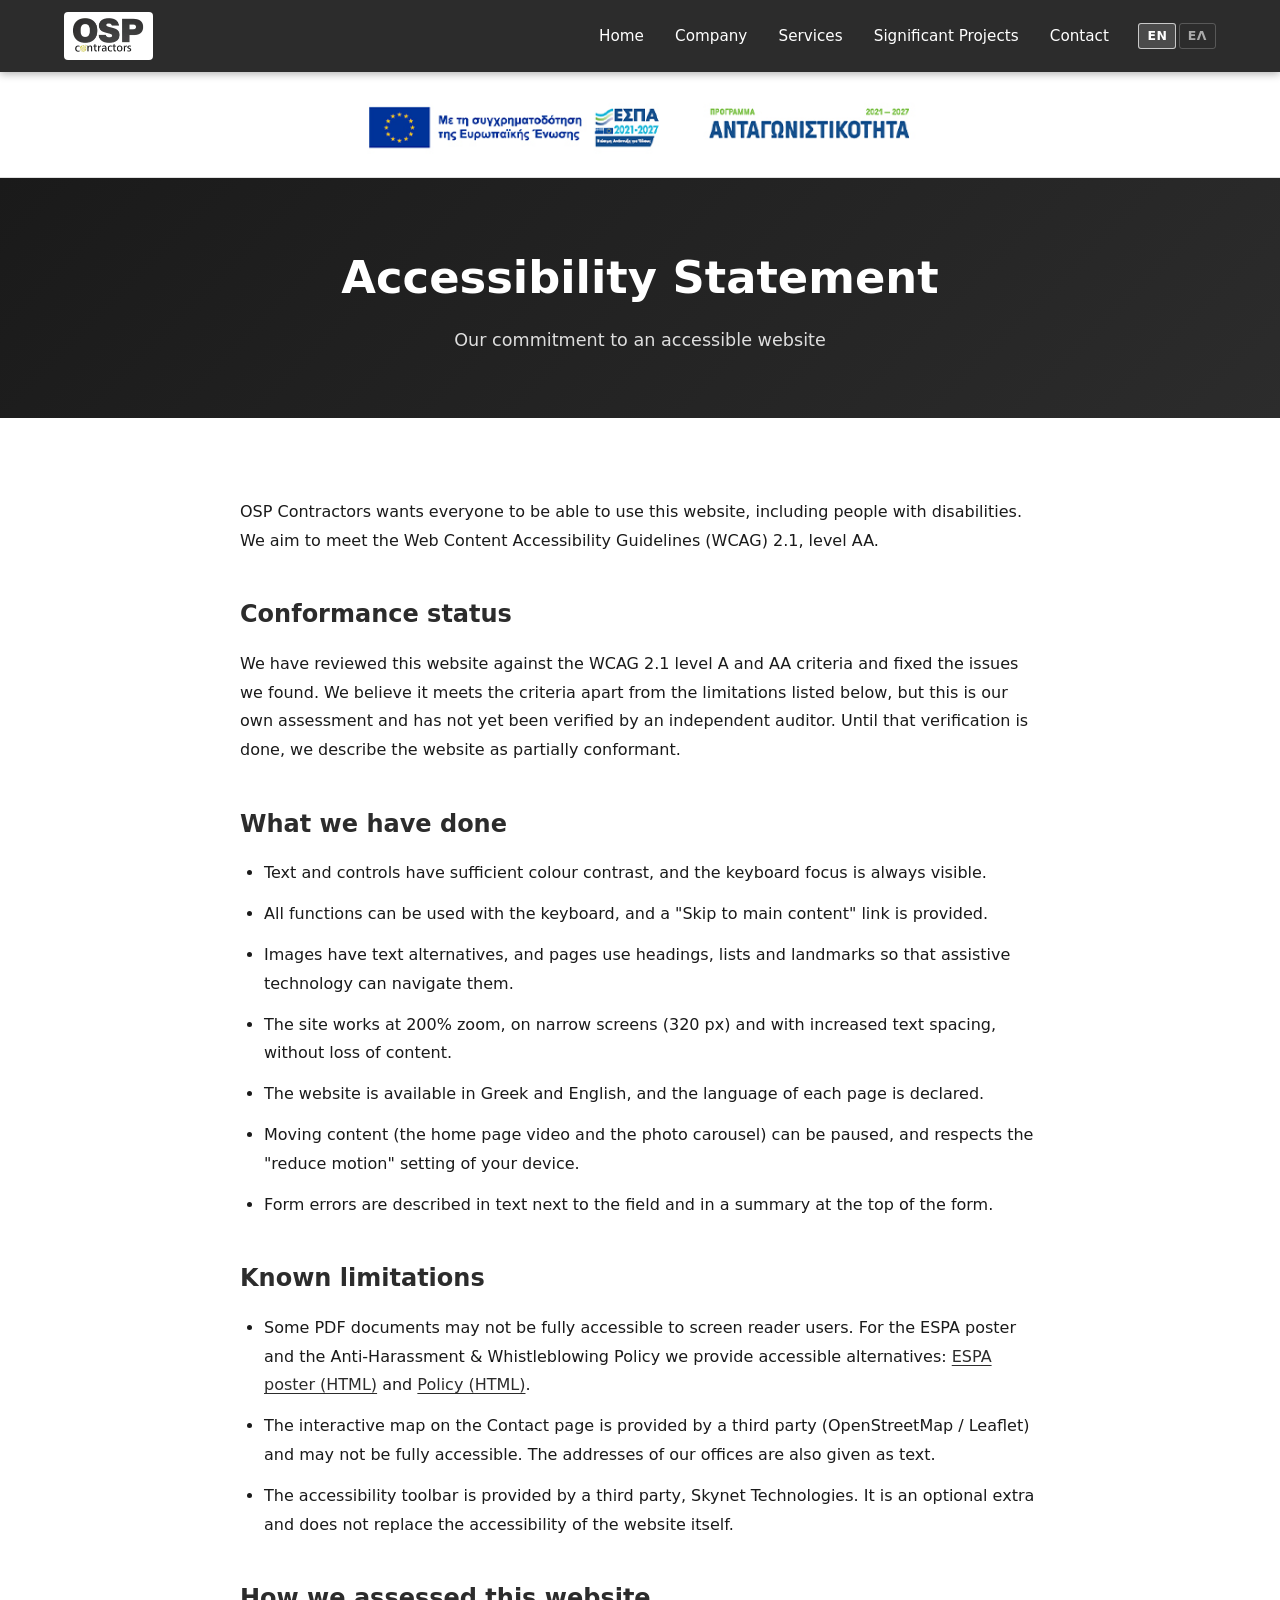
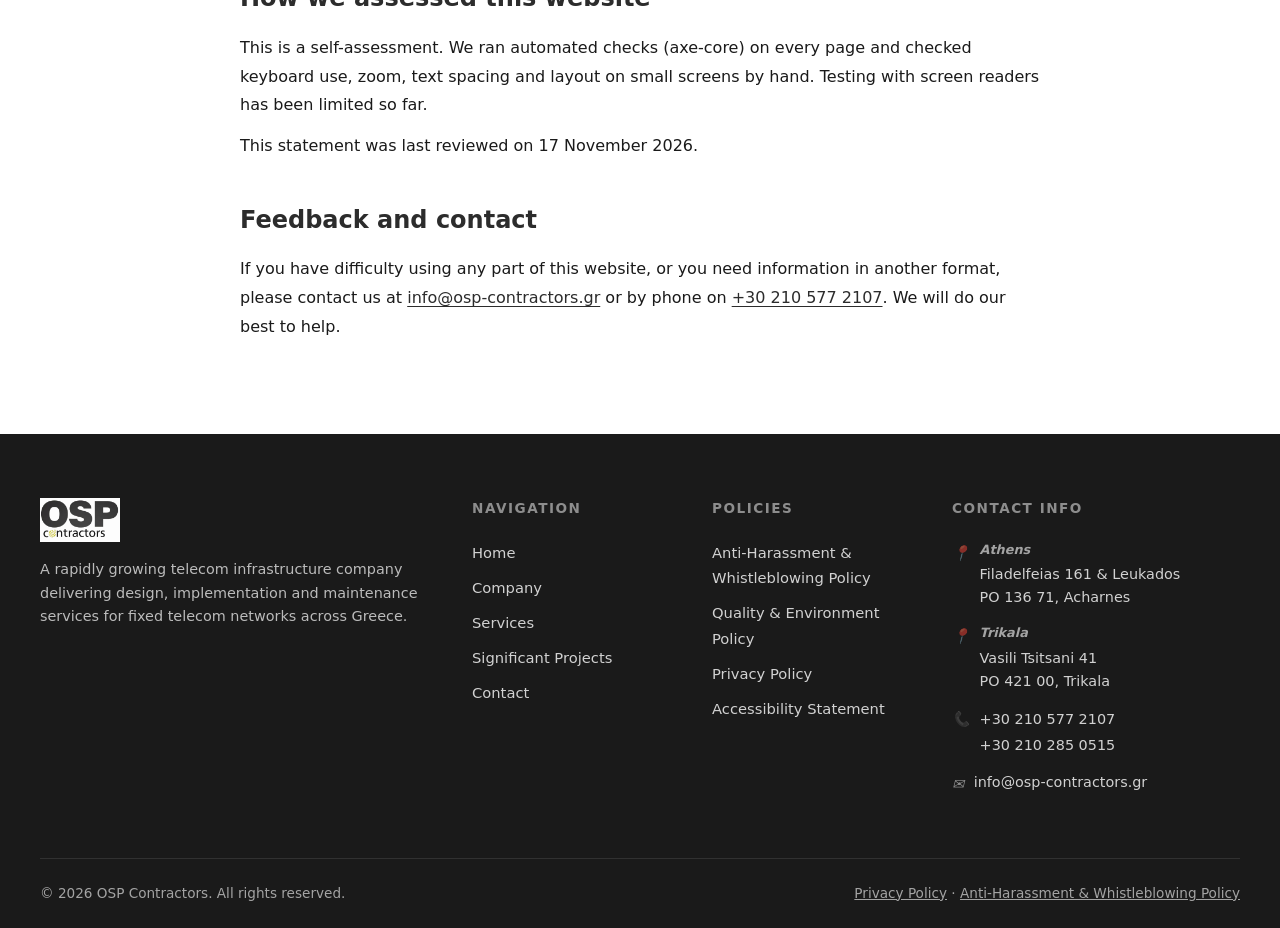
==== accessibility-statement.html @ de18f750 "Add bilingual Accessibility Statement page and footer link - accessibility-statement.html (EN/EL): W" ====
<!DOCTYPE html>
<html lang="en">
<head>
  <meta charset="UTF-8">
  <meta name="viewport" content="width=device-width, initial-scale=1.0">
  <title>Accessibility Statement | OSP Contractors</title>
  <meta name="description" content="Accessibility statement of OSP Contractors: our WCAG 2.1 AA target, what we have done, known limitations and how to contact us.">
  <link rel="stylesheet" href="css/style.css">
</head>
<body>

  <a class="skip-link" href="#main-content" data-i18n="nav.skip">Skip to main content</a>

  <header class="site-header" role="banner">
    <nav class="nav-inner" aria-label="Main navigation">
      <a class="nav-logo" href="index.html" aria-label="OSP Contractors — go to homepage">
        <img src="images/osp-logo.png" alt="OSP Contractors" onerror="this.style.display='none';this.nextElementSibling.style.display='block'">
        <span style="display:none">OSP Contractors</span>
      </a>
      <button class="nav-toggle" aria-expanded="false" aria-controls="nav-list" aria-label="Toggle navigation menu">&#9776;</button>
      <ul class="nav-list" id="nav-list" role="list">
        <li><a href="index.html" data-i18n="nav.home">Home</a></li>
        <li><a href="company.html" data-i18n="nav.company">Company</a></li>
        <li><a href="services.html" data-i18n="nav.services">Services</a></li>
        <li><a href="significant-projects.html" data-i18n="nav.projects">Significant Projects</a></li>
        <li><a href="contact.html" data-i18n="nav.contact">Contact</a></li>
        <li>
          <div class="lang-switcher" role="group" aria-label="Language / Γλώσσα">
            <button class="lang-btn" data-lang="en" lang="en" aria-label="English" aria-pressed="true">EN</button>
            <button class="lang-btn" data-lang="el" lang="el" aria-label="Ελληνικά" aria-pressed="false">ΕΛ</button>
          </div>
        </li>
      </ul>
    </nav>
  </header>

  <!-- EU / ESPA co-funding banner, directly below the menu (Regulation EU 1060/2021) -->
  <div class="espa-banner" lang="el" role="complementary" aria-label="Ευρωπαϊκή χρηματοδότηση — European Union co-funding">
    <div class="container">
      <a href="documents/poster_corrected_1_1.pdf" target="_blank" rel="noopener" aria-label="Ανοίξτε την αφίσα ΕΣΠΑ (PDF, νέα καρτέλα)">
        <img src="images/eu/espalogo.jpg"
             alt="Με τη συγχρηματοδότηση της Ευρωπαϊκής Ένωσης — ΕΣΠΑ 2021-2027 — Πρόγραμμα Ανταγωνιστικότητα">
      </a>
      <p class="espa-alt"><a href="espa-poster.html">Προσβάσιμη έκδοση της αφίσας (HTML)</a></p>
    </div>
  </div>


  <main id="main-content">
    <div class="page-hero">
      <h1 data-i18n="as.title">Accessibility Statement</h1>
      <p data-i18n="as.subtitle">Our commitment to an accessible website</p>
    </div>

    <article class="section doc-content">
      <div class="container" style="max-width:800px;">

        <p data-i18n="as.intro">OSP Contractors wants everyone to be able to use this website, including people with disabilities. We aim to meet the Web Content Accessibility Guidelines (WCAG) 2.1, level AA.</p>

        <h2 data-i18n="as.status.h">Conformance status</h2>
        <p data-i18n="as.status.p">We have reviewed this website against the WCAG 2.1 level A and AA criteria and fixed the issues we found. We believe it meets the criteria apart from the limitations listed below, but this is our own assessment and has not yet been verified by an independent auditor. Until that verification is done, we describe the website as partially conformant.</p>

        <h2 data-i18n="as.done.h">What we have done</h2>
        <ul>
          <li data-i18n="as.done.1">Text and controls have sufficient colour contrast, and the keyboard focus is always visible.</li>
          <li data-i18n="as.done.2">All functions can be used with the keyboard, and a "Skip to main content" link is provided.</li>
          <li data-i18n="as.done.3">Images have text alternatives, and pages use headings, lists and landmarks so that assistive technology can navigate them.</li>
          <li data-i18n="as.done.4">The site works at 200% zoom, on narrow screens (320 px) and with increased text spacing, without loss of content.</li>
          <li data-i18n="as.done.5">The website is available in Greek and English, and the language of each page is declared.</li>
          <li data-i18n="as.done.6">Moving content (the home page video and the photo carousel) can be paused, and respects the "reduce motion" setting of your device.</li>
          <li data-i18n="as.done.7">Form errors are described in text next to the field and in a summary at the top of the form.</li>
        </ul>

        <h2 data-i18n="as.limit.h">Known limitations</h2>
        <ul>
          <li data-i18n-html="as.limit.1">Some PDF documents may not be fully accessible to screen reader users. For the ESPA poster and the Anti-Harassment &amp; Whistleblowing Policy we provide accessible alternatives: <a href="espa-poster.html">ESPA poster (HTML)</a> and <a href="hr-policy.html">Policy (HTML)</a>.</li>
          <li data-i18n="as.limit.2">The interactive map on the Contact page is provided by a third party (OpenStreetMap / Leaflet) and may not be fully accessible. The addresses of our offices are also given as text.</li>
          <li data-i18n="as.limit.3">The accessibility toolbar is provided by a third party, Skynet Technologies. It is an optional extra and does not replace the accessibility of the website itself.</li>
        </ul>

        <h2 data-i18n="as.assess.h">How we assessed this website</h2>
        <p data-i18n="as.assess.p">This is a self-assessment. We ran automated checks (axe-core) on every page and checked keyboard use, zoom, text spacing and layout on small screens by hand. Testing with screen readers has been limited so far.</p>
        <p data-i18n="as.date">This statement was last reviewed on 17 November 2026.</p>

        <h2 data-i18n="as.contact.h">Feedback and contact</h2>
        <p data-i18n-html="as.contact.p">If you have difficulty using any part of this website, or you need information in another format, please contact us at <a href="mailto:info@osp-contractors.gr">info@osp-contractors.gr</a> or by phone on <a href="tel:+302105772107">+30 210 577 2107</a>. We will do our best to help.</p>

      </div>
    </article>
  </main>

  <footer class="site-footer" role="contentinfo">
    <div class="footer-inner">
      <div class="footer-brand">
        <img src="images/osp-logo-white.png" alt="OSP Contractors" onerror="this.style.display='none';this.nextElementSibling.style.display='block'">
        <span style="display:none; font-size:1.2rem; font-weight:700; margin-bottom:1rem">OSP Contractors</span>
        <p>
          <span data-i18n="footer.brand">A rapidly growing telecom infrastructure company delivering design, implementation and maintenance services for fixed telecom networks across Greece.</span>
        </p>
      </div>
      <nav aria-label="Footer navigation">
        <h2 class="footer-heading" data-i18n="footer.nav.title">Navigation</h2>
        <ul class="footer-links" role="list">
          <li><a href="index.html" data-i18n="nav.home">Home</a></li>
          <li><a href="company.html" data-i18n="nav.company">Company</a></li>
          <li><a href="services.html" data-i18n="nav.services">Services</a></li>
          <li><a href="significant-projects.html" data-i18n="nav.projects">Significant Projects</a></li>
          <li><a href="contact.html" data-i18n="nav.contact">Contact</a></li>
        </ul>
      </nav>
      <nav aria-label="Policies">
        <h2 class="footer-heading" data-i18n="footer.policies.title">Policies</h2>
        <ul class="footer-links" role="list">
          <li><a href="hr-policy.html" data-i18n="footer.hr-policy">Anti-Harassment &amp; Whistleblowing Policy</a></li>
          <li><a href="documents/quality-environment-policy.pdf" target="_blank" rel="noopener" data-i18n="footer.qe-policy">Quality &amp; Environment Policy</a></li>
          <li><a href="privacy-policy.html" data-i18n="footer.privacy">Privacy Policy</a></li>
          <li><a href="accessibility-statement.html" data-i18n="footer.accessibility">Accessibility Statement</a></li>
        </ul>
      </nav>
      <div>
        <h2 class="footer-heading" data-i18n="footer.contact.title">Contact Info</h2>
        <address>
          <div class="footer-contact-item">
            <span aria-hidden="true">&#128205;</span>
            <div>
              <strong style="font-size:0.8rem;opacity:0.6;display:block;margin-bottom:0.2rem;">Athens</strong>
              <p style="font-style:normal;opacity:0.8;font-size:0.9rem;">
                Filadelfeias 161 &amp; Leukados<br>
                PO 136 71, Acharnes
              </p>
            </div>
          </div>
          <div class="footer-contact-item">
            <span aria-hidden="true">&#128205;</span>
            <div>
              <strong style="font-size:0.8rem;opacity:0.6;display:block;margin-bottom:0.2rem;">Trikala</strong>
              <p style="font-style:normal;opacity:0.8;font-size:0.9rem;">
                Vasili Tsitsani 41<br>
                PO 421 00, Trikala
              </p>
            </div>
          </div>
          <div class="footer-contact-item">
            <span aria-hidden="true">&#128222;</span>
            <div>
              <a href="tel:+302105772107" style="opacity:0.8;font-size:0.9rem;">+30 210 577 2107</a><br>
              <a href="tel:+302102850515" style="opacity:0.8;font-size:0.9rem;">+30 210 285 0515</a>
            </div>
          </div>
          <div class="footer-contact-item">
            <span aria-hidden="true">&#9993;</span>
            <a href="mailto:info@osp-contractors.gr">info@osp-contractors.gr</a>
          </div>
        </address>
      </div>
    </div>
    <div class="footer-bottom">
      <p>&copy; <span id="year"></span> OSP Contractors. All rights reserved.</p>
      <p>
        <a href="privacy-policy.html" data-i18n="footer.privacy">Privacy Policy</a> &middot;
        <a href="hr-policy.html" data-i18n="footer.hr-policy">Anti-Harassment &amp; Whistleblowing Policy</a>
      </p>
    </div>
  </footer>

  <script src="js/main.js"></script>
  <script src="js/translations.js"></script>
  <script src="js/translations-attrs.js"></script>
  <script src="js/i18n.js"></script>
  <!-- Skynet "All in One Accessibility" widget (optional extra; same embed as the current live site).
       It does not replace the WCAG fixes in this site. Third-party script: mention in the Privacy Policy. -->
  <script id="aioa-adawidget"
          src="https://www.skynettechnologies.com/accessibility/js/all-in-one-accessibility-js-widget-minify.js?colorcode=#420083&amp;token=&amp;position=bottom_right"
          async></script>
</body>
</html>
---- css/style.css ----
/* ===================================================
   OSP Contractors — Main Stylesheet
   WCAG 2.1 AA compliant
   =================================================== */

:root {
  --navy:        #2c2c2c;
  --navy-dark:   #1a1a1a;
  --navy-light:  #3d3d3d;
  --orange:      #cbc23f;           /* decorative / backgrounds only */
  --orange-text: #6b6600;           /* text on light backgrounds: 5.5:1+ */
  --control:     #767676;           /* non-text UI components: 4.5:1 on white */
  --error:       #b00020;
  --bg:          #ffffff;
  --bg-alt:      #f7f5f5;
  --text:        #1a1a1a;
  --text-muted:  #5a5a5a;
  --border:      #ddd;
  --white:       #ffffff;
  --font:        system-ui, -apple-system, 'Segoe UI', Roboto, Arial, sans-serif;
  --max-w:       1200px;
  --radius:      6px;
  --transition:  0.2s ease;
}

/* === Reset === */
*, *::before, *::after { box-sizing: border-box; margin: 0; padding: 0; }
html { scroll-behavior: smooth; }
body { font-family: var(--font); color: var(--text); background: var(--bg); line-height: 1.6; }
img { max-width: 100%; height: auto; display: block; }
ul { list-style: none; }
a { color: inherit; text-decoration: none; }

/* === Accessibility Utilities === */
.visually-hidden,
.sr-only {
  position: absolute;
  width: 1px;
  height: 1px;
  padding: 0;
  margin: -1px;
  overflow: hidden;
  clip: rect(0, 0, 0, 0);
  white-space: nowrap;
  border: 0;
}

/* === Focus Visible (WCAG 2.4.7) === */
:focus-visible {
  outline: 3px solid #005fcc;
  outline-offset: 3px;
  border-radius: 2px;
}

/* Focus ring on dark backgrounds (header, footer, hero, overlays) needs 3:1 against them */
.site-header :focus-visible,
.site-footer :focus-visible,
.hero :focus-visible,
.our-company :focus-visible,
.stats-banner :focus-visible {
  outline-color: #ffffff;
  box-shadow: 0 0 0 6px #005fcc;
}

/* === Skip Link (WCAG 2.4.1) === */
.skip-link {
  position: absolute;
  top: -100%;
  left: 1rem;
  background: var(--navy);
  color: var(--white);
  padding: 0.75rem 1.5rem;
  border-radius: 0 0 var(--radius) var(--radius);
  font-weight: 700;
  z-index: 9999;
  transition: top var(--transition);
}
.skip-link:focus { top: 0; }

/* === Header & Nav === */
.site-header {
  background: var(--navy);
  position: sticky;
  top: 0;
  z-index: 100;
  box-shadow: 0 2px 8px rgba(0,0,0,0.3);
}
.nav-inner {
  max-width: var(--max-w);
  margin: 0 auto;
  padding: 0 1.5rem;
  display: flex;
  align-items: center;
  justify-content: space-between;
  height: 72px;
}
.nav-logo img {
  height: 48px;
  width: auto;
  background: #ffffff;
  padding: 4px 8px;
  border-radius: 4px;
}
.nav-logo span {
  color: var(--white);
  font-size: 1.4rem;
  font-weight: 700;
  letter-spacing: 0.5px;
}
.nav-list {
  display: flex;
  gap: 0.25rem;
  align-items: center;
}
.nav-list a {
  color: var(--white);
  padding: 0.5rem 0.85rem;
  border-radius: var(--radius);
  font-size: 0.95rem;
  font-weight: 500;
  transition: background var(--transition);
  white-space: nowrap;
}
.nav-list a:hover,
.nav-list a[aria-current="page"] {
  background: var(--navy-light);
}
.nav-list a[aria-current="page"] {
  font-weight: 700;
}

/* Hamburger */
.nav-toggle {
  display: none;
  background: none;
  border: 2px solid var(--white);
  border-radius: var(--radius);
  color: var(--white);
  cursor: pointer;
  padding: 0.4rem 0.6rem;
  font-size: 1.25rem;
  line-height: 1;
}

/* === Hero === */
.hero {
  background: var(--navy-dark);
  color: var(--white);
  padding: 7rem 1.5rem;
  min-height: 480px;
  text-align: center;
  position: relative;
  isolation: isolate;
  display: flex;
  align-items: center;
  justify-content: center;
}
.hero-video {
  position: absolute;
  inset: 0;
  width: 100%;
  height: 100%;
  object-fit: cover;
  z-index: -2;
}
.hero-overlay {
  position: absolute;
  inset: 0;
  background: rgba(10, 10, 10, 0.62);   /* worst case (white video frame) still gives white text >= 4.5:1 */
  z-index: -1;
}
.hero-inner { position: relative; z-index: 1; max-width: 800px; margin: 0 auto; width: 100%; }
.hero-eyebrow {
  display: inline-block;
  background: var(--orange);
  color: var(--navy-dark);
  font-size: 0.85rem;
  font-weight: 700;
  letter-spacing: 2px;
  text-transform: uppercase;
  padding: 0.35rem 1rem;
  border-radius: 2rem;
  margin-bottom: 1.5rem;
}
.hero h1 {
  font-size: clamp(2.2rem, 5vw, 3.5rem);
  font-weight: 800;
  line-height: 1.15;
  margin-bottom: 1rem;
  letter-spacing: -0.5px;
}
.hero-subtitle {
  font-size: clamp(1rem, 2vw, 1.25rem);
  opacity: 0.9;
  margin-bottom: 2.5rem;
  max-width: 600px;
  margin-left: auto;
  margin-right: auto;
}
.btn {
  display: inline-block;
  padding: 0.85rem 2rem;
  border-radius: var(--radius);
  font-weight: 700;
  font-size: 1rem;
  transition: background var(--transition), transform var(--transition);
  cursor: pointer;
  border: none;
}
.btn:hover { transform: translateY(-1px); }
.btn-primary { background: var(--orange); color: var(--navy); }
.btn-primary:hover { background: #a89e32; color: var(--navy); }
.btn-outline { background: transparent; color: var(--white); border: 2px solid var(--white); margin-left: 1rem; }
.btn-outline:hover { background: rgba(255,255,255,0.1); }
.btn-navy { background: var(--navy); color: var(--white); }
.btn-navy:hover { background: var(--navy-dark); }

/* === Hero Video Pause Toggle (WCAG 2.2.2) === */
.hero-video-toggle {
  position: absolute;
  bottom: 1.5rem;
  right: 1.5rem;
  background: rgba(0, 0, 0, 0.55);
  color: var(--white);
  border: 2px solid rgba(255, 255, 255, 0.8);
  border-radius: 50%;
  width: 44px;
  height: 44px;
  cursor: pointer;
  font-size: 1rem;
  display: flex;
  align-items: center;
  justify-content: center;
  z-index: 2;
  transition: background var(--transition);
  line-height: 1;
}
.hero-video-toggle:hover { background: rgba(0, 0, 0, 0.8); }

/* === Our Company Section === */
.our-company {
  background-image: url('../images/company-bg-blur.jpg');
  background-size: cover;
  background-position: center;
  background-attachment: fixed;
  position: relative;
  isolation: isolate;
}
.our-company::before {
  content: '';
  position: absolute;
  inset: 0;
  background: rgba(20, 18, 10, 0.88);
  z-index: 0;
}
.our-company-inner {
  position: relative;
  z-index: 1;
  max-width: 820px;
  margin: 0 auto;
  padding: 7rem 2rem;
  text-align: center;
  color: var(--white);
}
.our-company-inner h2 {
  font-size: clamp(1.8rem, 3.5vw, 2.6rem);
  font-weight: 700;
  color: var(--orange);
  margin-bottom: 2rem;
  letter-spacing: 1px;
  text-transform: uppercase;
}
.our-company-inner p {
  font-size: 1.05rem;
  line-height: 1.85;
  opacity: 0.9;
  margin-bottom: 1.25rem;
}
.our-company-inner p:last-child { margin-bottom: 0; }

/* === Page Hero (inner pages) === */
.page-hero {
  background: linear-gradient(135deg, var(--navy-dark) 0%, var(--navy) 100%);
  color: var(--white);
  padding: 4rem 1.5rem;
  text-align: center;
}
.page-hero h1 { font-size: clamp(1.8rem, 4vw, 2.8rem); font-weight: 800; }
.page-hero p { margin-top: 0.75rem; opacity: 0.85; font-size: 1.1rem; }

/* === Sections === */
.section { padding: 5rem 1.5rem; }
.section-alt { background: var(--bg-alt); }
.container { max-width: var(--max-w); margin: 0 auto; }
.section-label {
  display: inline-block;
  color: var(--orange-text);
  font-size: 0.8rem;
  font-weight: 700;
  letter-spacing: 2.5px;
  text-transform: uppercase;
  margin-bottom: 0.75rem;
  border-left: 3px solid var(--orange);
  padding-left: 0.6rem;
}
.section-title {
  font-size: clamp(1.6rem, 3.5vw, 2.4rem);
  font-weight: 800;
  color: var(--navy);
  margin-bottom: 1rem;
  line-height: 1.2;
}
.section-intro {
  color: var(--text-muted);
  font-size: 1.05rem;
  max-width: 680px;
  margin-bottom: 3rem;
}

/* === About (home) === */
.about-grid {
  display: grid;
  grid-template-columns: 1fr 1fr;
  gap: 4rem;
  align-items: center;
}
.about-text p { color: var(--text-muted); margin-bottom: 1rem; line-height: 1.75; }
.about-stats {
  display: grid;
  grid-template-columns: 1fr 1fr;
  gap: 1.5rem;
  margin-top: 2rem;
}
.stat-box {
  background: var(--bg-alt);
  border-left: 4px solid var(--orange);
  padding: 1.25rem 1.5rem;
  border-radius: var(--radius);
}
.stat-number { font-size: 2rem; font-weight: 800; color: var(--navy); display: block; }
.stat-label { color: var(--text-muted); font-size: 0.9rem; margin-top: 0.25rem; }
.about-image { border-radius: var(--radius); overflow: hidden; }
.about-image img { width: 100%; height: 400px; object-fit: cover; }
.about-image-placeholder {
  width: 100%;
  height: 400px;
  background: linear-gradient(135deg, var(--navy) 0%, var(--navy-light) 100%);
  border-radius: var(--radius);
  display: flex;
  align-items: center;
  justify-content: center;
  color: var(--white);
  font-size: 1.1rem;
  opacity: 0.7;
}

/* === Services Grid === */
.services-grid {
  display: grid;
  grid-template-columns: repeat(auto-fit, minmax(min(300px, 100%), 1fr));
  gap: 1.75rem;
}
.service-card {
  background: var(--bg);
  border: 1px solid var(--border);
  border-radius: var(--radius);
  padding: 2rem;
  transition: box-shadow var(--transition), transform var(--transition);
  display: flex;
  flex-direction: column;
}
.service-card:hover { box-shadow: 0 8px 24px rgba(27,53,100,0.12); transform: translateY(-2px); }
.service-icon {
  width: 52px;
  height: 52px;
  background: var(--navy);
  border-radius: var(--radius);
  display: flex;
  align-items: center;
  justify-content: center;
  margin-bottom: 1.25rem;
  color: var(--white);
  font-size: 1.5rem;
}
.service-card h3 { font-size: 1.1rem; font-weight: 700; color: var(--navy); margin-bottom: 0.75rem; }
.service-card p { color: var(--text-muted); font-size: 0.95rem; line-height: 1.65; flex: 1; }
.service-link {
  display: inline-flex;
  align-items: center;
  gap: 0.4rem;
  margin-top: 1.25rem;
  color: var(--navy);
  font-weight: 700;
  font-size: 0.9rem;
  text-decoration: underline;
  text-underline-offset: 3px;
}
.service-link:hover { color: var(--orange-text); }

/* Services page detail */
.service-detail { margin-bottom: 4rem; padding-bottom: 4rem; border-bottom: 1px solid var(--border); }
.service-detail:last-child { border-bottom: none; }
.service-detail h2 { font-size: 1.6rem; font-weight: 800; color: var(--navy); margin-bottom: 1rem; }
.service-detail p { color: var(--text-muted); line-height: 1.75; margin-bottom: 0.75rem; }
.service-detail ul { margin: 1rem 0 1rem 1.25rem; list-style: disc; color: var(--text-muted); }
.service-detail ul li { margin-bottom: 0.4rem; line-height: 1.6; }

/* === Stats Banner === */
.stats-banner {
  background: var(--navy);
  color: var(--white);
  padding: 4rem 1.5rem;
}
.stats-inner {
  max-width: var(--max-w);
  margin: 0 auto;
  display: grid;
  grid-template-columns: repeat(auto-fit, minmax(180px, 1fr));
  gap: 2rem;
  text-align: center;
}
.stats-item { padding: 1rem; }
.stats-number { font-size: clamp(2rem, 9vw, 3rem); overflow-wrap: anywhere; font-weight: 800; color: var(--orange); display: block; line-height: 1; }
.stats-label { font-size: 1rem; opacity: 0.85; margin-top: 0.5rem; }

/* === Clients === */
.clients-grid {
  display: grid;
  grid-template-columns: repeat(auto-fill, minmax(155px, 1fr));
  gap: 1.5rem;
  align-items: center;
}
.client-item {
  background: var(--bg);
  border: 1px solid var(--border);
  border-radius: var(--radius);
  padding: 0.75rem;
  display: flex;
  align-items: center;
  justify-content: center;
  transition: box-shadow var(--transition);
}
.client-item:hover { box-shadow: 0 4px 12px rgba(27,53,100,0.1); }
.client-item img { width: 100%; max-height: 110px; object-fit: contain; filter: grayscale(100%); transition: filter var(--transition); }
.client-item:hover img { filter: grayscale(0%); }
.client-item span { font-weight: 600; color: var(--navy); font-size: 0.9rem; text-align: center; }

/* === Certifications === */
.cert-wrapper {
  display: flex;
  align-items: center;
  gap: 3rem;
  flex-wrap: wrap;
}
.cert-image img { width: 100%; max-width: 380px; border-radius: var(--radius); }
.cert-text h3 { font-size: 1.3rem; font-weight: 700; color: var(--navy); margin-bottom: 0.75rem; }
.cert-text p { color: var(--text-muted); line-height: 1.7; }

/* === Projects Table === */
.projects-grid {
  display: grid;
  grid-template-columns: repeat(3, 1fr);
  gap: 2rem;
}
.project-card {
  background: var(--bg);
  border: 1px solid var(--border);
  border-radius: var(--radius);
  overflow: hidden;
  display: flex;
  flex-direction: column;
  transition: box-shadow var(--transition);
}
.project-card-img {
  width: 100%;
  aspect-ratio: 4/3;
  object-fit: cover;
  display: block;
}
.project-card-body {
  padding: 1.5rem;
  flex: 1;
  display: flex;
  flex-direction: column;
}
.project-card:hover { box-shadow: 0 6px 20px rgba(27,53,100,0.1); }
.project-card h2 { font-size: 1.2rem; font-weight: 700; color: var(--navy); margin-bottom: 0.5rem; }
.project-meta { display: flex; flex-wrap: wrap; gap: 1rem; margin-bottom: 0.75rem; }
.project-meta span { font-size: 0.85rem; color: var(--text-muted); display: flex; align-items: center; gap: 0.3rem; }
.project-stats { display: flex; flex-wrap: wrap; gap: 0.5rem; }
.stat-badge {
  background: var(--bg-alt);
  border: 1px solid var(--border);
  color: var(--navy);
  padding: 0.3rem 0.75rem;
  border-radius: 2rem;
  font-size: 0.82rem;
  font-weight: 600;
}

/* === Contact === */
/* Contact page map + strip */
.contact-strip {
  height: 14px;
  background: #4e4e48;
}
.contact-section { padding: 5rem 1.5rem; }
.contact-grid {
  display: grid;
  grid-template-columns: 1fr 1.4fr;
  gap: 5rem;
  align-items: start;
}
.contact-info-block {
  padding-top: 7rem;
  text-align: right;
  color: var(--text);
  line-height: 1.8;
  font-size: 1rem;
}
.contact-info-block strong { color: var(--navy); font-weight: 700; }
.contact-info-block a { color: var(--text); text-decoration: none; }
.contact-info-block a:hover { color: var(--orange); text-decoration: underline; }

/* Contact Form */
.contact-heading-large {
  font-size: clamp(2.5rem, 5vw, 3.5rem);
  font-weight: 800;
  color: var(--navy);
  line-height: 1.1;
  margin-bottom: 2rem;
}
.contact-form-wrapper { background: transparent; padding: 0; border-radius: 0; }
.contact-form-wrapper h2 { font-size: 1.4rem; font-weight: 800; color: var(--navy); margin-bottom: 1.75rem; }
.form-group { margin-bottom: 1.25rem; }
.form-group label {
  display: block;
  font-weight: 600;
  color: var(--navy);
  margin-bottom: 0.4rem;
  font-size: 0.95rem;
}
.form-group label .required { color: #c0392b; margin-left: 0.2rem; }
.form-group input,
.form-group textarea,
.form-group select {
  width: 100%;
  padding: 0.75rem 1rem;
  border: 2px solid var(--control);
  border-radius: var(--radius);
  font-family: var(--font);
  font-size: 1rem;
  color: var(--text);
  background: var(--white);
  transition: border-color var(--transition);
}
.form-group input::placeholder,
.form-group textarea::placeholder {
  color: #767676;
  opacity: 1;
}
.form-group input:focus,
.form-group textarea:focus {
  border-color: var(--navy);
}
.form-group input[aria-invalid="true"],
.form-group textarea[aria-invalid="true"] { border-color: var(--error); }
.form-group textarea { min-height: 140px; resize: vertical; }
.form-checkbox { display: flex; gap: 0.75rem; align-items: flex-start; margin-top: 1rem; }
.form-checkbox input[type="checkbox"] { width: 18px; height: 18px; margin-top: 2px; flex-shrink: 0; cursor: pointer; }
.form-checkbox label { font-size: 0.9rem; color: var(--text-muted); cursor: pointer; }
.form-checkbox a { color: var(--navy); text-decoration: underline; }
.form-submit { margin-top: 1.5rem; }
.form-submit .btn { justify-content: center; font-size: 1rem; padding: 0.75rem 2rem; }
.btn-success {
  background: #1c6e1c;
  color: #fff;
  border-color: #1c6e1c;
}
.btn-success:hover { background: #155514; border-color: #155514; }

/* === ESPA / EU Co-funding Banner (Regulation EU 1060/2021) === */
.espa-banner {
  background: #ffffff;
  border-bottom: 1px solid #e0e0e0;
  padding: 1rem 1.5rem;
}
.espa-banner img {
  width: 100%;
  max-width: 560px;
  height: auto;
  margin: 0 auto;
  display: block;
}

/* Language Switcher */
.lang-switcher {
  display: flex;
  align-items: center;
  gap: 0.15rem;
  margin-left: 0.75rem;
}
.lang-btn {
  background: none;
  border: 1px solid rgba(255,255,255,0.35);
  color: var(--white);
  font-family: var(--font);
  font-size: 0.78rem;
  font-weight: 700;
  letter-spacing: 0.5px;
  padding: 0.22rem 0.5rem;
  border-radius: 3px;
  cursor: pointer;
  opacity: 0.6;
  transition: opacity var(--transition), background var(--transition);
  line-height: 1.4;
}
.lang-btn:hover { opacity: 1; }
.lang-btn.active {
  opacity: 1;
  background: rgba(255,255,255,0.15);
  border-color: rgba(255,255,255,0.7);
}
@media (max-width: 680px) {
  .lang-switcher { margin-left: 0.25rem; }
}

/* === Footer === */
.site-footer {
  background: var(--navy-dark);
  color: var(--white);
  padding: 4rem 1.5rem 0;
}
.footer-inner {
  max-width: var(--max-w);
  margin: 0 auto;
  display: grid;
  grid-template-columns: 2fr 1fr 1fr 1.5fr;
  gap: 3rem;
  padding-bottom: 3rem;
  border-bottom: 1px solid rgba(255,255,255,0.1);
}
.footer-brand img { height: 44px; margin-bottom: 1rem; }
.footer-brand p { opacity: 0.7; font-size: 0.9rem; line-height: 1.65; margin-bottom: 1rem; }
.footer-heading { font-weight: 700; font-size: 0.85rem; letter-spacing: 1.5px; text-transform: uppercase; opacity: 0.5; margin-bottom: 1.25rem; }
.footer-links { display: flex; flex-direction: column; gap: 0.6rem; }
.footer-links a { opacity: 0.8; font-size: 0.92rem; transition: opacity var(--transition); }
.footer-links a:hover { opacity: 1; text-decoration: underline; }
.footer-contact-item { display: flex; gap: 0.6rem; margin-bottom: 0.85rem; align-items: flex-start; }
.footer-contact-item span:first-child { opacity: 0.5; font-size: 0.9rem; flex-shrink: 0; margin-top: 2px; }
.footer-contact-item a, .footer-contact-item address { opacity: 0.8; font-size: 0.9rem; font-style: normal; transition: opacity var(--transition); }
.footer-contact-item a:hover { opacity: 1; text-decoration: underline; }
.footer-bottom {
  max-width: var(--max-w);
  margin: 0 auto;
  padding: 1.5rem 0;
  display: flex;
  justify-content: space-between;
  align-items: center;
  font-size: 0.85rem;
  opacity: 0.6;
  flex-wrap: wrap;
  gap: 0.5rem;
}
.footer-bottom a { text-decoration: underline; }
.footer-bottom a:hover { opacity: 1; }

/* === Company Page === */
.company-about-grid {
  display: grid;
  grid-template-columns: 3fr 2fr;
  gap: 4rem;
  align-items: center;
}
.company-about-text p { color: var(--text-muted); line-height: 1.8; margin-bottom: 1rem; }
.company-about-image img {
  width: 100%;
  border-radius: var(--radius);
  box-shadow: 0 8px 32px rgba(0,0,0,0.12);
}

.company-fleet-grid {
  display: grid;
  grid-template-columns: 1fr 1fr;
  gap: 4rem;
  align-items: center;
}
.company-fleet-text p { color: var(--text-muted); line-height: 1.8; margin-bottom: 1rem; }

/* Carousel */
.company-carousel-wrapper { position: relative; }
.company-carousel {
  overflow: hidden;
  border-radius: var(--radius);
  box-shadow: 0 8px 32px rgba(0,0,0,0.12);
}
.company-carousel-track {
  display: flex;
  transition: transform 0.45s ease;
}
.company-carousel-slide {
  min-width: 100%;
  flex-shrink: 0;
}
.company-carousel-slide img {
  width: 100%;
  height: 340px;
  object-fit: cover;
  display: block;
}
.company-carousel-controls {
  display: flex;
  align-items: center;
  justify-content: center;
  gap: 1rem;
  margin-top: 1rem;
}
.carousel-btn {
  background: var(--navy);
  color: var(--white);
  border: none;
  width: 36px;
  height: 36px;
  border-radius: 50%;
  font-size: 1.3rem;
  line-height: 1;
  cursor: pointer;
  display: flex;
  align-items: center;
  justify-content: center;
  transition: background var(--transition);
}
.carousel-btn:hover { background: var(--navy-light); }
.carousel-dots { display: flex; gap: 0.75rem; align-items: center; }
.carousel-dot { position: relative; }
/* enlarge the click/touch target without changing the visual size */
.carousel-dot::after { content: ''; position: absolute; inset: -9px; }
.carousel-dot {
  width: 10px;
  height: 10px;
  border-radius: 50%;
  background: transparent;
  border: 2px solid var(--control);
  cursor: pointer;
  padding: 0;
  transition: background var(--transition);
}
.carousel-dot.active { background: var(--navy); border-color: var(--navy); transform: scale(1.2); }

/* Timeline image */
.timeline-image-wrap {
  margin-top: 2rem;
  text-align: center;
}
.timeline-image-wrap img {
  max-width: 100%;
  border-radius: var(--radius);
}

.company-values { display: grid; grid-template-columns: repeat(auto-fit, minmax(240px, 1fr)); gap: 1.5rem; margin-top: 2rem; }
.value-card { background: var(--bg-alt); padding: 2rem; border-radius: var(--radius); border-top: 4px solid var(--orange); }
.value-card h3 { font-size: 1.1rem; font-weight: 700; color: var(--navy); margin-bottom: 0.75rem; }
.value-card p { color: var(--text-muted); font-size: 0.95rem; line-height: 1.65; }

/* === Services Page === */
.svc-section { padding: 4rem 1.5rem; }
.svc-heading {
  font-size: clamp(1.5rem, 3vw, 2rem);
  font-weight: 800;
  color: var(--navy);
  margin-bottom: 2rem;
  padding-bottom: 0.75rem;
  border-bottom: 3px solid var(--orange);
  display: inline-block;
}

/* 4-photo horizontal row (Engineering) */
.svc-photo-row {
  display: grid;
  grid-template-columns: repeat(4, 1fr);
  gap: 1rem;
  margin-bottom: 2rem;
}
.svc-photo-item img {
  width: 100%;
  height: 200px;
  object-fit: cover;
  border-radius: var(--radius);
  display: block;
}

/* text block */
.svc-text p { color: var(--text-muted); line-height: 1.8; margin-bottom: 0.85rem; }
.svc-text ul { list-style: disc; padding-left: 1.5rem; color: var(--text-muted); line-height: 2; margin-bottom: 0.85rem; }

/* image left + text right (or reversed) */
.svc-two-col {
  display: grid;
  grid-template-columns: 1fr 1fr;
  gap: 3rem;
  align-items: start;
  margin-bottom: 2.5rem;
}
.svc-two-col--reverse { direction: rtl; }
.svc-two-col--reverse > * { direction: ltr; }
.svc-main-image img {
  width: 100%;
  border-radius: var(--radius);
  box-shadow: 0 6px 24px rgba(0,0,0,0.1);
}

/* 6-col photo gallery (default) */
/* Project filter bar */
.proj-filter-bar {
  display: flex;
  flex-wrap: wrap;
  gap: 0.6rem;
  justify-content: center;
  padding: 2rem 1.5rem;
  background: var(--bg);
  border-bottom: 1px solid var(--border);
}
.proj-filter-btn {
  padding: 0.5rem 1.4rem;
  border: 2px solid var(--navy);
  border-radius: 2rem;
  background: transparent;
  color: var(--navy);
  font-family: var(--font);
  font-size: 0.9rem;
  font-weight: 600;
  cursor: pointer;
  transition: background var(--transition), color var(--transition);
}
.proj-filter-btn:hover {
  background: var(--navy);
  color: var(--white);
}
.proj-filter-btn.active {
  background: var(--orange);
  border-color: var(--navy);
  color: var(--navy-dark);
}

/* Hidden project section (filtered out) */
.proj-section-hidden {
  display: none;
}

/* Project section header (icon left, info right) */
.proj-header {
  display: grid;
  grid-template-columns: 260px 1fr;
  gap: 3rem;
  align-items: center;
}
.proj-icon img {
  width: 100%;
  height: auto;
  display: block;
}
.proj-info .svc-heading { margin-bottom: 0.75rem; }

.svc-gallery {
  display: grid;
  grid-template-columns: repeat(3, 1fr);
  gap: 1rem;
}
.svc-gallery--2x2 { grid-template-columns: repeat(2, 1fr); }
.svc-gallery--3col { grid-template-columns: repeat(3, 1fr); }
.svc-gallery--4col { grid-template-columns: repeat(4, 1fr); }
.svc-gallery-item img {
  width: 100%;
  height: 220px;
  object-fit: cover;
  border-radius: var(--radius);
  display: block;
  transition: transform 0.25s ease, box-shadow 0.25s ease;
}
.svc-gallery-item img:hover {
  transform: scale(1.03);
  box-shadow: 0 8px 24px rgba(0,0,0,0.15);
}

/* === Responsive === */
@media (max-width: 900px) {
  .about-grid, .company-intro, .company-about-grid, .company-fleet-grid, .contact-grid,
  .svc-two-col { grid-template-columns: 1fr; }
  .contact-info-block { padding-top: 0; text-align: left; }
  .proj-header { grid-template-columns: 1fr; }
  .svc-gallery--4col { grid-template-columns: repeat(2, 1fr); }
  .svc-two-col--reverse { direction: ltr; }
  .svc-photo-row { grid-template-columns: repeat(2, 1fr); }
  .svc-gallery { grid-template-columns: repeat(2, 1fr); }
  .svc-gallery--3col { grid-template-columns: repeat(2, 1fr); }
  .footer-inner { grid-template-columns: 1fr 1fr; }
  .projects-grid { grid-template-columns: repeat(2, 1fr); }
}

@media (max-width: 680px) {
  .nav-list { display: none; flex-direction: column; position: absolute; top: 72px; left: 0; right: 0; background: var(--navy-dark); padding: 1rem; gap: 0.25rem; }
  .nav-list.open { display: flex; }
  .nav-toggle { display: block; }
  .hero { padding: 4rem 1.5rem; }
  .btn-outline { margin-left: 0; margin-top: 0.75rem; display: block; }
  .footer-inner { grid-template-columns: 1fr; gap: 2rem; }
  .stats-inner { grid-template-columns: 1fr 1fr; }
  .about-stats { grid-template-columns: 1fr; }
  .cert-wrapper { flex-direction: column; }
  .footer-bottom { flex-direction: column; text-align: center; }
  .projects-grid { grid-template-columns: 1fr; }
}

@media (max-width: 480px) {
  .section { padding: 3rem 1rem; }
  .hero { padding: 3rem 1rem; }
  .page-hero { padding: 3rem 1rem; }
}

/* === Form validation messages (WCAG 3.3.1 / 3.3.3) === */
.field-error { color: var(--error); font-size: 0.9rem; font-weight: 600; margin-top: 0.4rem; }
.field-error::before { content: '\26A0\00a0'; }
.form-checkbox + .field-error { margin-top: 0.5rem; }
.form-summary {
  border: 2px solid var(--error);
  border-radius: var(--radius);
  background: #fdf1f2;
  color: var(--error);
  padding: 1rem 1.25rem;
  margin-bottom: 1.5rem;
  font-weight: 600;
}
.form-summary ul { margin: 0.5rem 0 0 1.25rem; list-style: disc; font-weight: 400; }
.form-summary a { text-decoration: underline; color: var(--error); }
.form-status {
  border: 2px solid #1c6e1c;
  border-radius: var(--radius);
  background: #f1faf1;
  color: #155514;
  padding: 1rem 1.25rem;
  margin-top: 1.5rem;
  font-weight: 600;
}
.form-summary[hidden], .field-error[hidden], .form-status[hidden] { display: none; }

/* === Reduced motion (WCAG 2.3.3 / good practice) === */
@media (prefers-reduced-motion: reduce) {
  html { scroll-behavior: auto; }
  *, *::before, *::after { transition: none !important; animation: none !important; }
  .btn:hover, .service-card:hover, .svc-gallery-item img:hover { transform: none; }
}

.hp-field { position: absolute; left: -10000px; width: 1px; height: 1px; overflow: hidden; }
.form-status.is-error { border-color: var(--error); background: #fdf1f2; color: var(--error); }
.btn[disabled] { opacity: 0.7; cursor: progress; }

/* === Reflow safety (WCAG 1.4.10 / 1.4.12) === */
.stats-item, .stat-box, .proj-header > *, .about-grid > *, .company-about-grid > *,
.company-fleet-grid > *, .svc-two-col > *, .contact-grid > *, .footer-inner > * { min-width: 0; }
.stats-label, .stat-label, .footer-contact-item a, .footer-contact-item p { overflow-wrap: anywhere; }
@media (max-width: 480px) {
  .stats-inner { grid-template-columns: 1fr; }
}
h1, h2, h3, h4, p, li, a, span, label { overflow-wrap: break-word; }
.hero-inner { min-width: 0; }

/* === Accessible HTML versions of PDF documents (hr-policy.html, espa-poster.html) === */
.doc-content { color: var(--text); }
.doc-content h2 { font-size: 1.5rem; font-weight: 800; color: var(--navy); margin: 2.5rem 0 1rem; }
.doc-content h3 { font-size: 1.2rem; font-weight: 700; color: var(--navy); margin: 2rem 0 0.75rem; }
.doc-content h4 { font-size: 1.05rem; font-weight: 700; color: var(--navy); margin: 1.5rem 0 0.75rem; }
.doc-content p, .doc-content li { line-height: 1.8; margin-bottom: 0.75rem; }
.doc-content ol { padding-left: 1.75rem; margin-bottom: 1rem; list-style: decimal; }
.doc-content ul:not(.doc-lettered) { padding-left: 1.5rem; margin-bottom: 1rem; list-style: disc; }
.doc-content ul.doc-lettered { padding-left: 0.5rem; margin-bottom: 1rem; list-style: none; }
.doc-content li > ul, .doc-content li > p + ul { margin-top: 0.5rem; }
.doc-content a { color: var(--navy); text-decoration: underline; text-underline-offset: 3px; }
.doc-content a:hover { color: var(--orange-text); }
.doc-note { background: var(--bg-alt); border-left: 4px solid var(--orange); padding: 0.9rem 1.1rem; border-radius: var(--radius); margin-bottom: 2rem; }
.doc-sign { margin-top: 2.5rem; font-weight: 600; }
.doc-facts { display: grid; grid-template-columns: max-content 1fr; gap: 0.5rem 1.5rem; }
.doc-facts dt { font-weight: 700; color: var(--navy); }
.doc-facts dd { margin: 0; }
@media (max-width: 480px) { .doc-facts { grid-template-columns: 1fr; gap: 0.1rem; } .doc-facts dd { margin-bottom: 0.75rem; } }
/* Link to the accessible HTML version of the poster: hidden visually, available to
   screen readers, and revealed when it receives keyboard focus (WCAG 2.4.7 / 1.1.1) */
.espa-alt {
  position: absolute; width: 1px; height: 1px; margin: -1px; padding: 0;
  overflow: hidden; clip: rect(0, 0, 0, 0); white-space: nowrap; border: 0;
}
.espa-alt:focus-within {
  position: static; width: auto; height: auto; margin: 0.5rem 0 0; overflow: visible;
  clip: auto; white-space: normal; text-align: center; font-size: 0.9rem;
}
.espa-alt a { color: var(--navy); text-decoration: underline; text-underline-offset: 3px; }

/* === Skynet accessibility widget: always bottom-right ===
   The widget picks its own position class (aioa_top_center, aioa_middle_right, ...)
   depending on its server-side settings. Pin it here so it never covers the menu. */
body .accessibility-trigger button {
  top: auto !important;
  left: auto !important;
  bottom: 20px !important;
  right: 20px !important;
  transform: none !important;
}
body .accessibility-trigger button:hover,
body .accessibility-trigger button:focus-visible {
  transform: scale(1.1) !important;
}

/* Keep the video pause control clear of the widget (it sits bottom-right) */
.hero-video-toggle { right: auto; left: 1.5rem; }
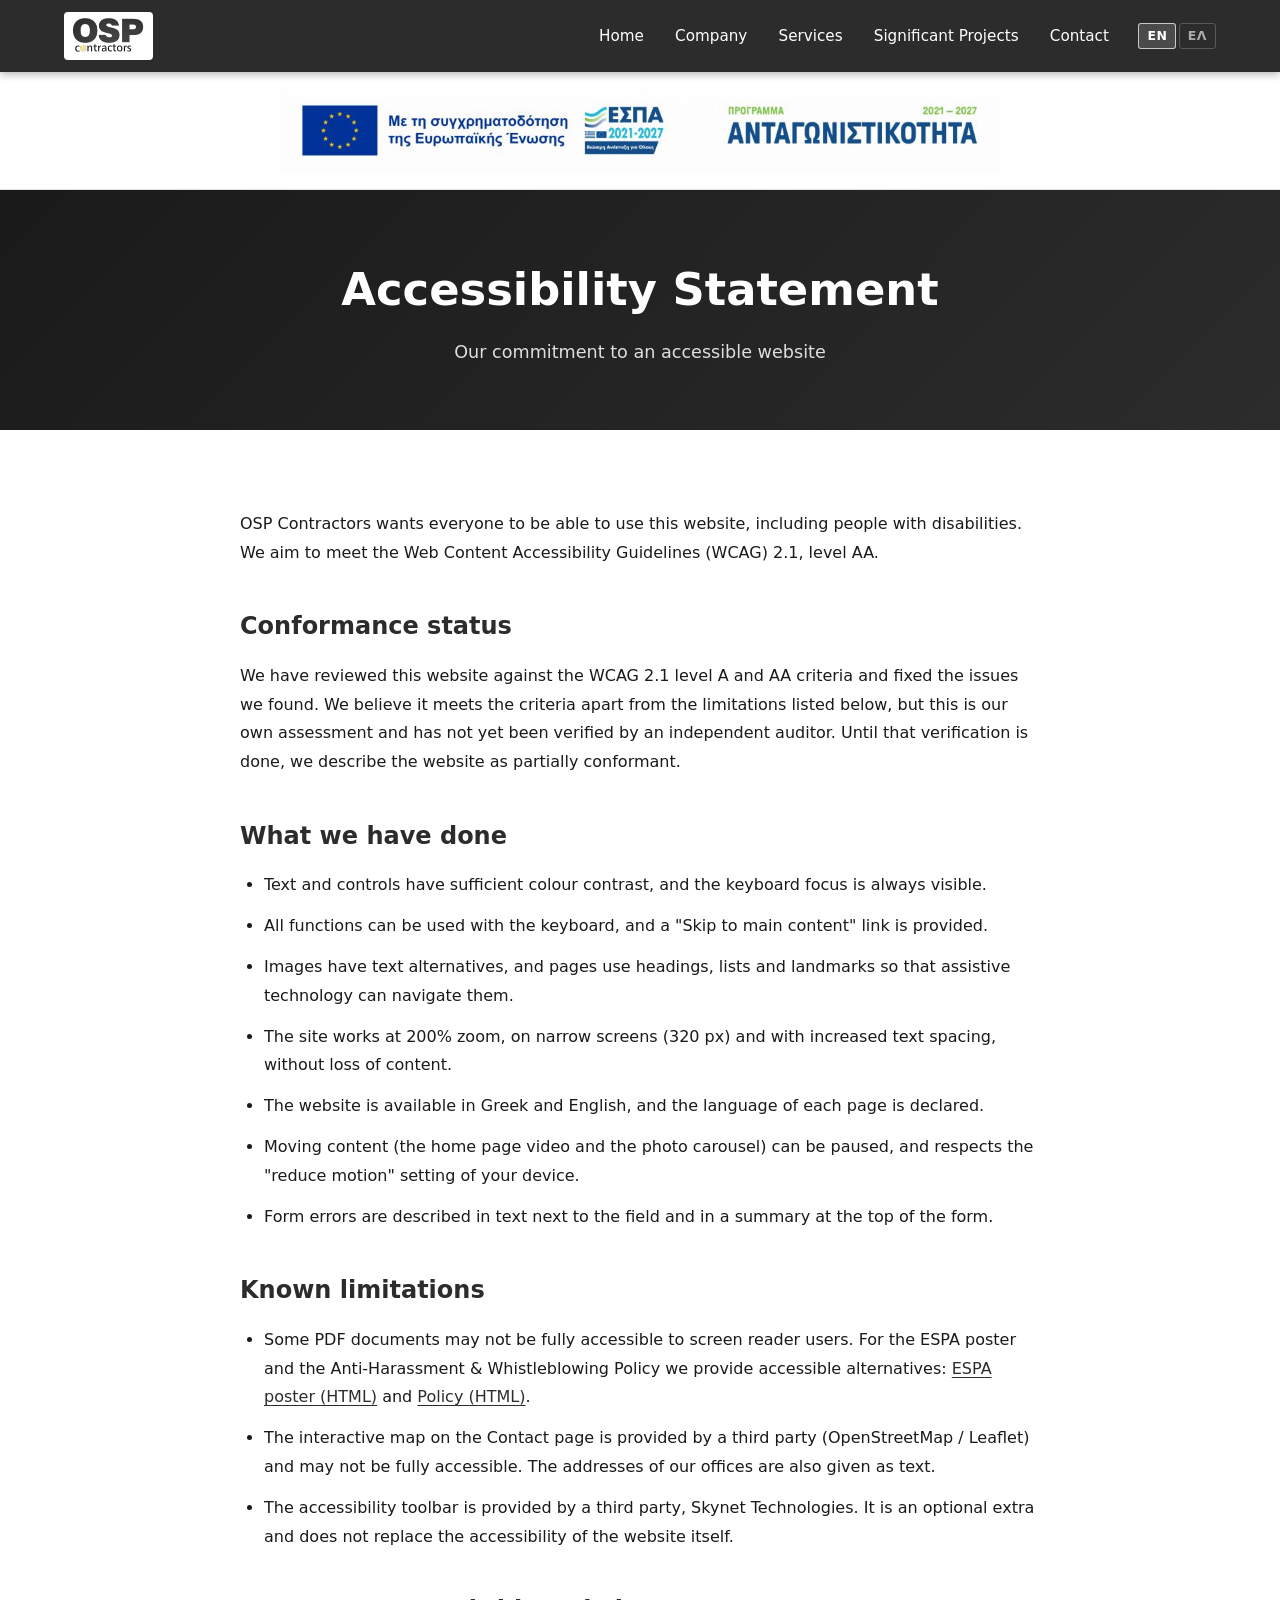
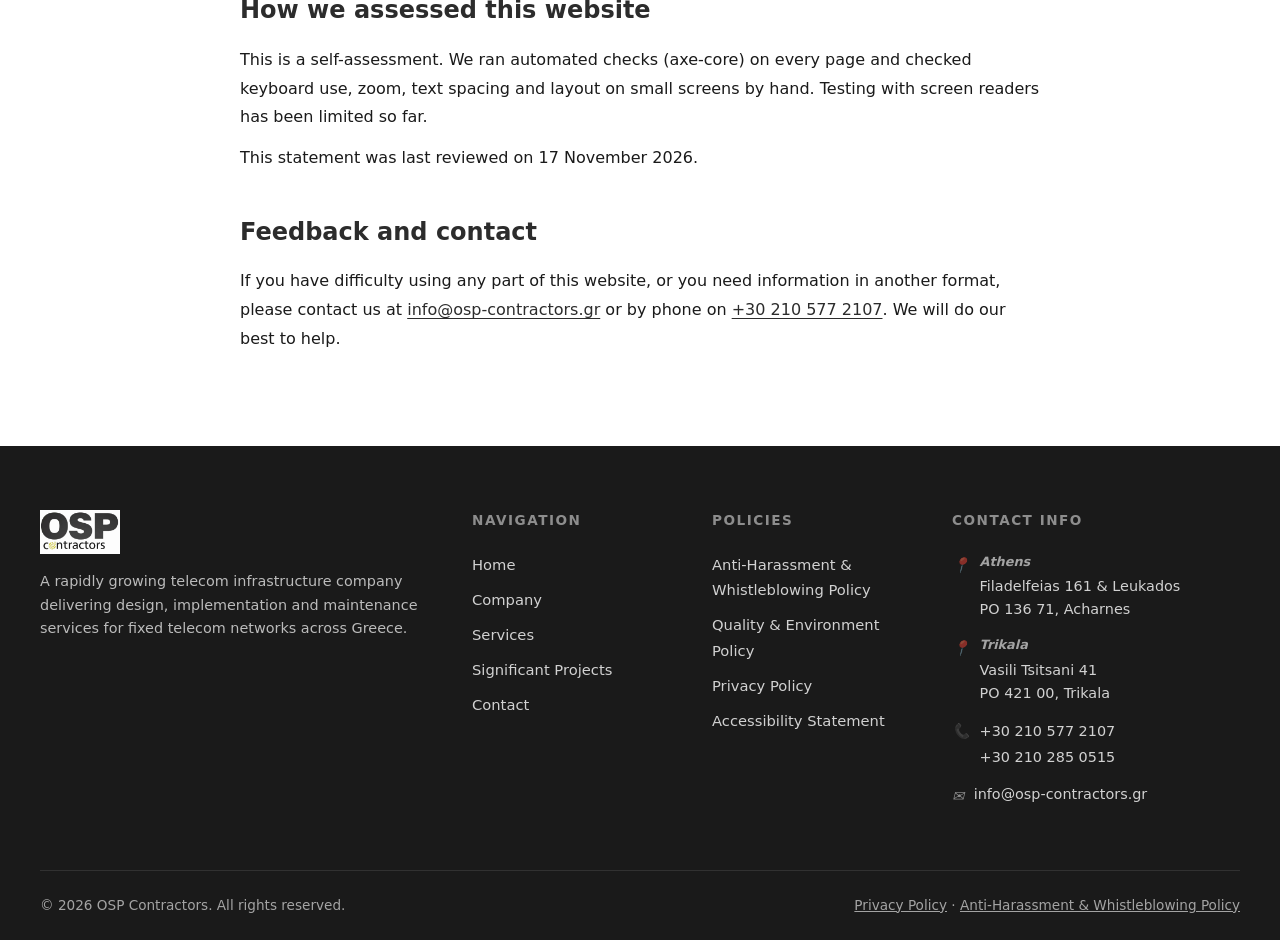
==== commit 18b4ddf9: "Use the higher-resolution ESPA banner (1024x121) Same content (EU / ESPA 2021-2027 / Competitiveness" ====
--- a/accessibility-statement.html
+++ b/accessibility-statement.html
@@ -38,7 +38,7 @@
   <div class="espa-banner" lang="el" role="complementary" aria-label="Ευρωπαϊκή χρηματοδότηση — European Union co-funding">
     <div class="container">
       <a href="documents/poster_corrected_1_1.pdf" target="_blank" rel="noopener" aria-label="Ανοίξτε την αφίσα ΕΣΠΑ (PDF, νέα καρτέλα)">
-        <img src="images/eu/espalogo.jpg"
+        <img src="images/eu/espa-banner-1024.jpg" width="1024" height="121"
              alt="Με τη συγχρηματοδότηση της Ευρωπαϊκής Ένωσης — ΕΣΠΑ 2021-2027 — Πρόγραμμα Ανταγωνιστικότητα">
       </a>
       <p class="espa-alt"><a href="espa-poster.html">Προσβάσιμη έκδοση της αφίσας (HTML)</a></p>
--- a/css/style.css
+++ b/css/style.css
@@ -147,7 +147,12 @@
   background: var(--navy-dark);
   color: var(--white);
   padding: 7rem 1.5rem;
+  /* Fill the rest of the first screen below the menu (72px) and the ESPA banner,
+     so more of the background video is visible. Banner height = 2rem padding +
+     image height (image is at most 720px wide, ratio 121/1024). */
   min-height: 480px;
+  min-height: max(480px, calc(100vh - 72px - 2rem - min(720px, 100vw - 3rem) * 0.1182));
+  min-height: max(480px, calc(100svh - 72px - 2rem - min(720px, 100vw - 3rem) * 0.1182));
   text-align: center;
   position: relative;
   isolation: isolate;
@@ -587,7 +592,7 @@
 }
 .espa-banner img {
   width: 100%;
-  max-width: 560px;
+  max-width: 720px;   /* the banner image is 1024px wide, so it stays sharp up to that width */
   height: auto;
   margin: 0 auto;
   display: block;
@@ -1011,3 +1016,9 @@
 
 /* Keep the video pause control clear of the widget (it sits bottom-right) */
 .hero-video-toggle { right: auto; left: 1.5rem; }
+
+/* On small screens the hero's last button spans the full width: leave room under it
+   so the video pause button (bottom-left) never covers it. */
+@media (max-width: 680px) {
+  .hero { padding-bottom: 5.5rem; }
+}
